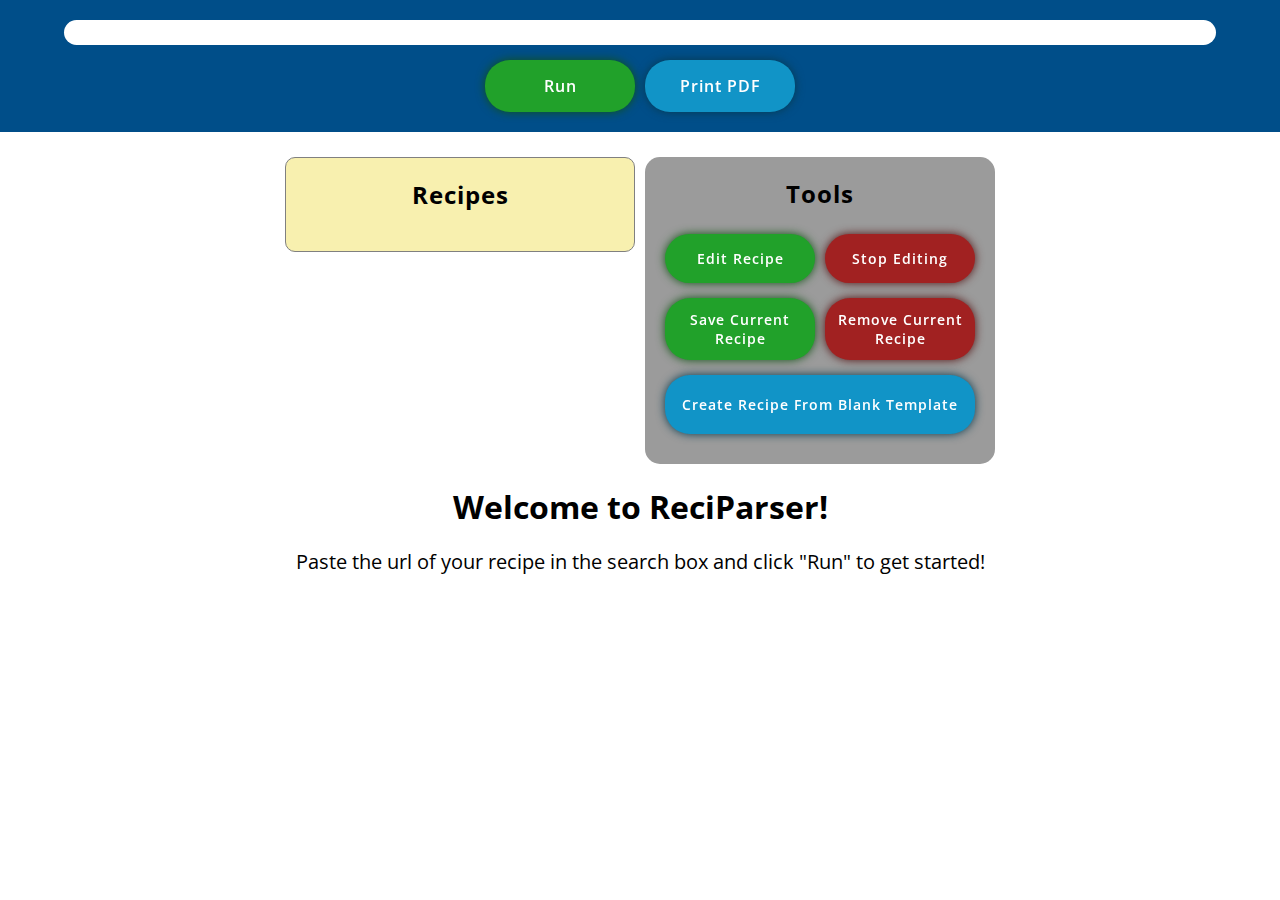
==== index.html @ 2f0b039a "Add in some search settings and CSS" ====
<!DOCTYPE html>
<html lang="en">

<head>
    <meta charset="UTF-8">
    <meta http-equiv="X-UA-Compatible" content="IE=edge">
    <meta name="viewport" content="width=device-width, initial-scale=1.0">
    <script src="./script.js" defer></script>
    <script src="./searchrecipes.js" defer></script>
    <link rel="stylesheet" href="./styles.css">
    <link rel="preconnect" href="https://fonts.googleapis.com">
    <link rel="preconnect" href="https://fonts.gstatic.com" crossorigin>
    <link href="https://fonts.googleapis.com/css2?family=Open+Sans:wght@300;400;500;600;700;800&display=swap"
        rel="stylesheet">
    <title>ReciParser || Home</title>
</head>

<body class="recipes-body">
    <div class="input-container">
        <input type="text" class="recipe-input-url">
        <div class="buttons">
            <div class="run-save-button-container">
                <button class="run">Run</button>
                <button class="save-pdf">Print PDF</button>
            </div>
        </div>
    </div>

    <div class="page-content">
        <div class="left-sidebar">
            <ol class="recipes-list">
                <h2 class="recipe-title">Recipes</h2>
            </ol>
            <div class="save-remove-container">
                <h3 class="tools-header">Tools</h3>
                <div class="edit-button-container">
                    <button class="edit-doc">Edit Recipe</button>
                    <button class="finish-editing">Stop Editing</button>
                </div>
                <div class="save-remove-buttons">
                    <button class="save-recipe">Save Current Recipe</button>
                    <button class="remove-button">Remove Current Recipe</button>
                </div>
                <button class="recipe-template">Create Recipe From Blank Template</button>
            </div>
        </div>
        <div class="recipe-content-container">
            <h1 class="title">Welcome to ReciParser!</h1>
            <div class="ready-in-servings">
                <p class="ready-in">Paste the url of your recipe in the search box and click "Run" to get started!</p>
                <p class="servings"></p>
            </div>
            <img class="recipe-image">
            <div class="ingredients-instructions-container">
                <div class="ingredients-container">
                    <h2 class="ingredients-header"></h2>
                    <ul class="ingredients-list"></ul>
                </div>
                <div class="instructions-container">
                    <h2 class="instructions-header"></h2>
                    <ol class="instructions-list"></ol>
                </div>
            </div>
        </div>
        <div class="right-container-recipes">
            <h4 class="search-settings-heading">Search Settings</h4>
            <div class="rank-by-container">
                <h4 class="search-subheading">Rank By:</h4>
                <select name="rank-search" id="rank-by" class="rank-search">
                    <option value="popularity">Popularity</option>
                    <option value="meta-score">Meta-Score</option>
                    <option value="healthiness">Healthiness</option>
                    <option value="calories">Calories</option>
                    <option value="price">Price</option>
                    <option value="time">Time</option>
                    <option value="carbohydrates">Carbohydrates</option> 
                    <option value="total-fat">Total-Fat</option>
                    <option value="protein">Protein</option>
                </select>
                <select name="asc-desc" class="asc-desc">
                    <option value="asc">Ascending</option>
                    <option value="desc">Descending</option>
                </select>
            </div>
            <div class="diet-container">
                <h4 class="search-subheading">Diet:</h4>
                <input type="checkbox" name="diet" value="vegetarian" id="vegetarian" class="diet">
                <label for="vegetarian">Vegetarian</label>
                <br>
                <input type="checkbox" name="diet" value="vegan" id="vegan" class="diet">
                <label for="vegan">Vegan</label>
                <br>
                <input type="checkbox" name="diet" value="paleo" id="paleo" class="diet">
                <label for="paleo">Paleo</label>
                <br>
                <input type="checkbox" name="diet" value="primal" id="primal" class="diet">
                <label for="primal">Primal</label>
            </div>
        </div>
    </div>

</body>

</html>
---- styles.css ----
body, html{
    height: 50vh;
    width: 100%;
    box-sizing: border-box;
    margin: 0px;
    font-family: 'Open Sans', sans-serif;
}
*, *:before, *:after {
    box-sizing: border-box;
  }
.title{
    margin-bottom: 0px;
}
.recipe-content-container{
    display: flex;
    flex-direction: column;
    align-items: center;
    text-align: center;
    width: 100%;
}

.ready-in-servings{
    display: flex;
    justify-content: center;
    font-size: 20px;
}

.recipe-image{
    max-height: 400px;
}

.instructions-list{
    white-space: pre-line;
    list-style: none;
    margin-top: 0px;
    padding-left: 20px;
}

.ingredients-instructions-container{
    display: flex;
    justify-content: center;
    margin-bottom: 20px;
}

.ingredients-container, .instructions-container{
    flex-basis: 500px;
    display: flex;
    flex-direction: column;
    align-items: center;
}
.ingredients-container{
    flex-basis: 400px;
}
.input-container{
    display: flex;
    justify-content: center;
    align-items: center;
    column-gap: 5px;
    padding: 20px 0px;
    padding-left: 325px;
    background-color: #004E89;
}
.save-remove-container{
    padding: 20px;
    background-color: #9b9b9b;
    border-radius: 15px;
}
.tools-header, .search-settings-heading{
    text-align: center;
    font-size: 24px;
    margin-top: 0px;
    color: rgb(0, 0, 0);
    letter-spacing: 1px;
}

.search-settings-heading, .search-subheading{
    color: white;
}
.search-subheading{
    margin: 12px 0px;
    letter-spacing: 1px;
}
.rank-search, .asc-desc{
    border-radius: 5px;
    font-size: 16px;
    letter-spacing: 1px;
}
label {
    color: white;
    font-size: 16px;
    letter-spacing: 1px;
}

/*buttons*/
.run{
    margin-left: 10px;
    background-color: #21a12a;
    color: white;
    filter: drop-shadow(0px 0px 5px #115315);
}
.run, .save-pdf{
    padding: 12px;
    border-radius: 25px;
    border: none;
    width: 150px;
    font-size: 16px;
}
.save-pdf{
    color: white;
    background-color: #1194c7;
    filter: drop-shadow(0px 0px 5px #063a4e);
}
.run-save-button-container{
    display: flex;
    column-gap: 10px;
}
.save-remove-buttons, .edit-button-container {
    display: flex;
    column-gap: 10px;
}
.save-recipe, .remove-button, .edit-doc, .finish-editing{
    width: 150px;
    padding: 12px;
    margin-bottom: 15px;
    border-radius: 25px;
    border: none;
}
.save-recipe, .edit-doc{
    background-color: #21a12a;
    color: white;
    filter: drop-shadow(0px 0px 5px #115315);
}
.finish-editing, .remove-button{
    background-color: #a12121;
    color: white;
    filter: drop-shadow(0px 0px 5px #531111);
}
.recipe-template{
    width: 100%;
    padding: 20px 10px;
    margin-bottom: 10px;
    border-radius: 25px;
    border: none;
    color: white;
    background-color: #1194c7;
    filter: drop-shadow(0px 0px 5px #063a4e);
}
button:hover {
cursor: pointer;
transform: scale(1.048);
}
button {
    transition: 100ms ease-in-out;
    font-size: 14px;
    background-color: rgb(216, 216, 216);
    letter-spacing: 1px;
    font-family: 'Open Sans', sans-serif;
    font-weight: 600;
    letter-spacing: 1px;
}
.buttons{
    display: flex;
    justify-content: center;
    column-gap: 4px;
    align-items: center;


}
.recipe-input-url{
    width: 600px;
    height: 25px;
    font-size: 16px;
    border: none;
    border-radius: 25px;
    padding-left: 10px;
}

.ingredients-list, .instructions-list ul{
    text-align: left;
}
#hov *:hover {
    border: thin solid gray;
    border-radius: 10px;

}




/*recipe css*/
.recipe-local-storage:hover{
    color: blue;
    cursor: pointer;
}

.left-sidebar{
    display: flex;
    flex-direction: column;
    align-items: center;

}

.right-container-recipes{
    flex-basis: 350px;
    flex-shrink: 0;
    background-color: #004E89;
    border-radius: 15px;
    padding: 20px;
    height: fit-content;
}

.remove-recipe-text-input{
    width: 350px;
}

.recipes-list{
    border: thin solid gray;
    flex-basis: auto;
    width: 350px;
    flex-shrink: 0;
    padding: 20px;
    margin-top: 0px;
    height: fit-content;
    border-radius: 10px;
    background-color: #f8f0AF;
}


.recipe-title{
    text-align: center;
    letter-spacing: 1px;
    margin-top: 0px;
}
.recipe-local-storage{
    text-align: center;
    list-style-position: inside;
}
.remove-recipe-container{
    display: flex;
    justify-content: center;
    padding: 20px 40px;
    column-gap: 10px;

}
.page-content{
    display: flex;
    padding: 0px 35px;
    justify-content: center;
    column-gap: 25px;
    margin-top: 25px;
}

/*CSS for recipe search features*/
.recipe-container{
    display: flex;
    flex-direction: row-reverse;
    justify-content: flex-end;
    text-align: left;
    column-gap: 25px;
    margin: 10px 0px;
    width: 650px;
    align-items: center;
    transition: all 100ms ease-in-out;
}
.recipe-container:hover{
    filter: drop-shadow(0 0 5px gray);
    border: none;
    cursor: pointer;
    transform: scale(1.05);
}
.return-to-search{
    color: blue;
    margin-top: 22px;
}
.return-to-search:hover{
    cursor: pointer;
    transform: scale(1.05);
}
.show-more-recipes{
    color: blue;
    margin-bottom: 25px;
}
.show-more-recipes:hover{
    cursor: pointer;
    transform: scale(1.05);
}
/*excludes heading in print */
@media print {
    .input-container, .save-recipe, .remove-button, .nav-container, .recipes-list, .right-container-recipes, .recipe-template, .upload-image, .return-to-search, .edit-button-container, .tools-header, .left-sidebar{
      display:none;
    }
}

@media screen {
    @media screen {
        @media(max-width: 1350px){
            .page-content{
                flex-direction: column;
                align-items: center;
                padding: 0px;
            }
            body{
                display: flex;
                flex-direction: column;
                align-items: center;
            }
    
            .recipes-list{
                width: 350px;
                align-self: flex-start;
            }
            .right-container-recipes{
                display: none;
            }
            .nav-container{
                padding: 10px;
            }
            .remove-recipe-container{
                padding: 20px 30px;
            }
            .input-container{
                width: 100%;
                flex-direction: column;
                row-gap: 15px;
                padding-left: 0px;
            }
            .recipe-input-url{
                width: 90%;
            }
            .run, .save-pdf, .edit-doc, .finish-editing {
                padding: 15px 10px;
            }
            .run{
                margin-left: 0px;
            }
            .left-sidebar{
                flex-direction: row;
                column-gap: 10px;
            }
        }

    

    /* tablet settings*/
    @media (max-width: 1000px){

        .recipe-image{
            max-width: 650px;
        }
        .ingredients-container, .instructions-container{
            flex-basis: 350px;
        }

        .recipe-content-container{
            width: 90%;
        }

    }
    @media(max-width: 800px){
        .nav-container{
            flex-direction: column;
            padding: 20px;

        }
    
        .remove-recipe-container{
            padding: 15px 0px;
            width: 300px;
        }
}
        /*phone*/
    @media(max-width: 700px){

        .recipe-image{
            width: inherit;
        }
        .ingredients-instructions-container{
            flex-direction: column;
        }
        .left-sidebar{
            flex-direction: column;
            column-gap: 0px;
        }

        .run-save-button-container {
            width: 100%;
        }
        .instructions-list{
            padding-left: 0px;
        }
        .ingredients-list{
            margin-top: 0px;
        }
        .instructions-list ul, .ingredients-list{
            padding-left: 20px;
        }
        .ingredients-container, .instructions-container{
            flex-basis: auto;
            align-items: flex-start;
        }
        .ready-in-servings{
            width: inherit;
        }
        .instructions-header, .ingredients-header{
            align-self: center;
        }
        .buttons{
            flex-direction: column;
            row-gap: 6px;
        }
        button {
            width: 140px;
        }

        /*recipe search*/
        .recipe-container{
            width: 90%;
        }
        .recipe-search-image{
            width: 50%;
        }
    }
}
}
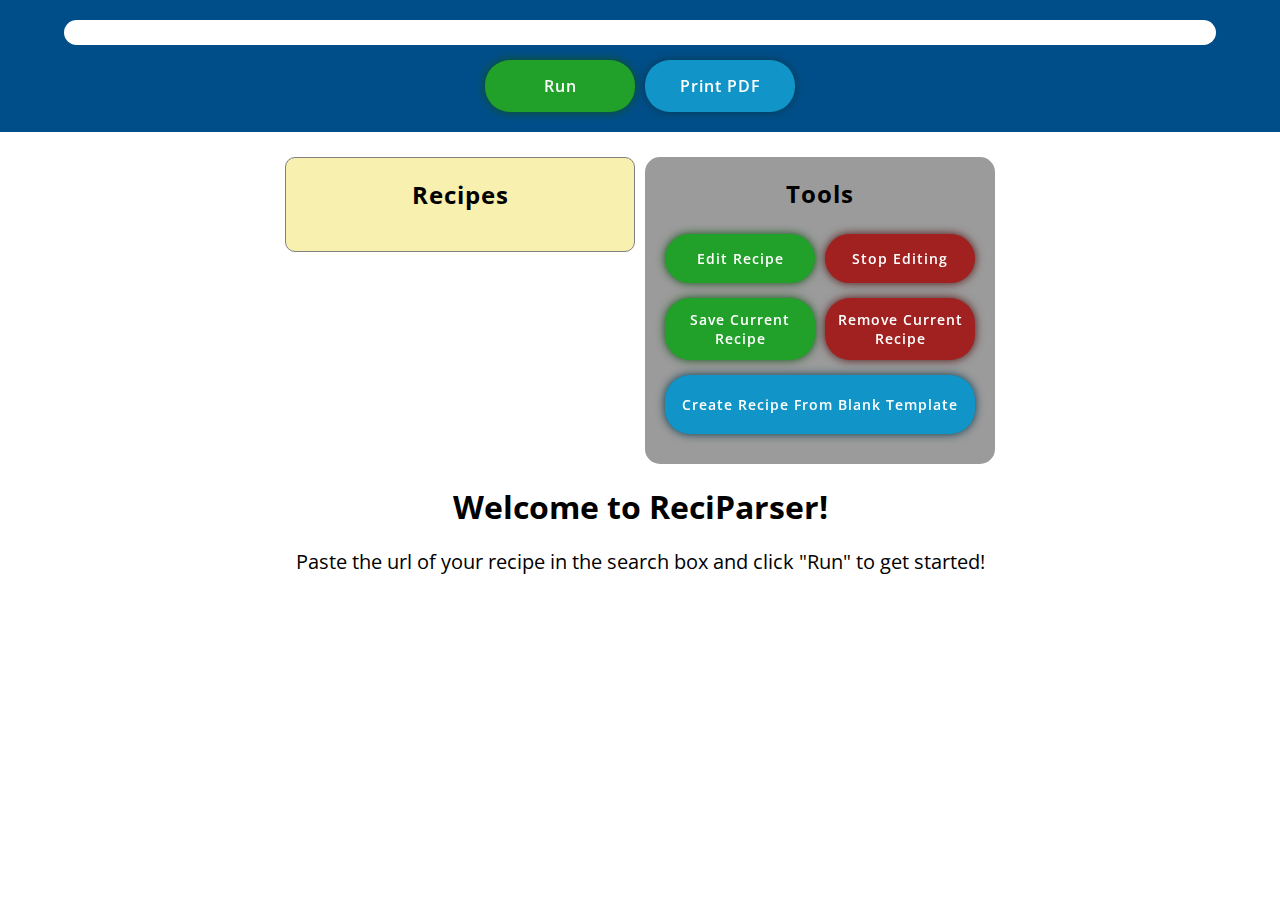
==== commit 0b4f052d: "Add allergies to search options" ====
--- a/index.html
+++ b/index.html
@@ -78,8 +78,8 @@
                     <option value="protein">Protein</option>
                 </select>
                 <select name="asc-desc" class="asc-desc">
+                    <option value="desc">Descending</option>
                     <option value="asc">Ascending</option>
-                    <option value="desc">Descending</option>
                 </select>
             </div>
             <div class="diet-container">
@@ -95,10 +95,41 @@
                 <br>
                 <input type="checkbox" name="diet" value="primal" id="primal" class="diet">
                 <label for="primal">Primal</label>
-            </div>
-        </div>
-    </div>
-
-</body>
+                </div>
+                <div class="allergies-container">
+                    <h4 class="search-subheading">Allergies:</h4>
+                    <div class="allergies-checkbox-container">
+                        <div class="allergies-left-container">
+                            <input type="checkbox" name="allergies" value="dairy" id="dairy" class="allergies">
+                            <label for="dairy">Dairy</label>
+                            <br>
+                            <input type="checkbox" name="allergies" value="egg" id="egg" class="allergies">
+                            <label for="egg">Egg</label>
+                            <br>
+                            <input type="checkbox" name="allergies" value="gluten" id="gluten" class="allergies">
+                            <label for="gluten">Gluten</label>
+                            <br>
+                            <input type="checkbox" name="allergies" value="peanut" id="peanut" class="allergies">
+                            <label for="peanut">Peanut</label>
+                        </div>
+                        <div class="allergies-right-container">
+                            <input type="checkbox" name="allergies" value="soy" id="soy" class="allergies">
+                            <label for="soy">Soy</label>
+                            <br>
+                            <input type="checkbox" name="allergies" value="shellfish" id="shellfish" class="allergies">
+                            <label for="shellfish">Shellfish</label>
+                            <br>
+                            <input type="checkbox" name="allergies" value="tree nut" id="tree nut" class="allergies">
+                            <label for="tree nut">Tree Nut</label>
+                            <br>
+                            <input type="checkbox" name="allergies" value="wheat" id="wheat" class="allergies">
+                            <label for="wheat">Wheat</label>
+                        </div>
+                    </div>
+                </div>
+                </div>
+                </div>
+                
+                </body>
 
 </html>--- a/styles.css
+++ b/styles.css
@@ -89,6 +89,11 @@
     color: white;
     font-size: 16px;
     letter-spacing: 1px;
+}
+.allergies-checkbox-container{
+    display: flex;
+    justify-content: flex-start;
+    column-gap: 60px;
 }
 
 /*buttons*/
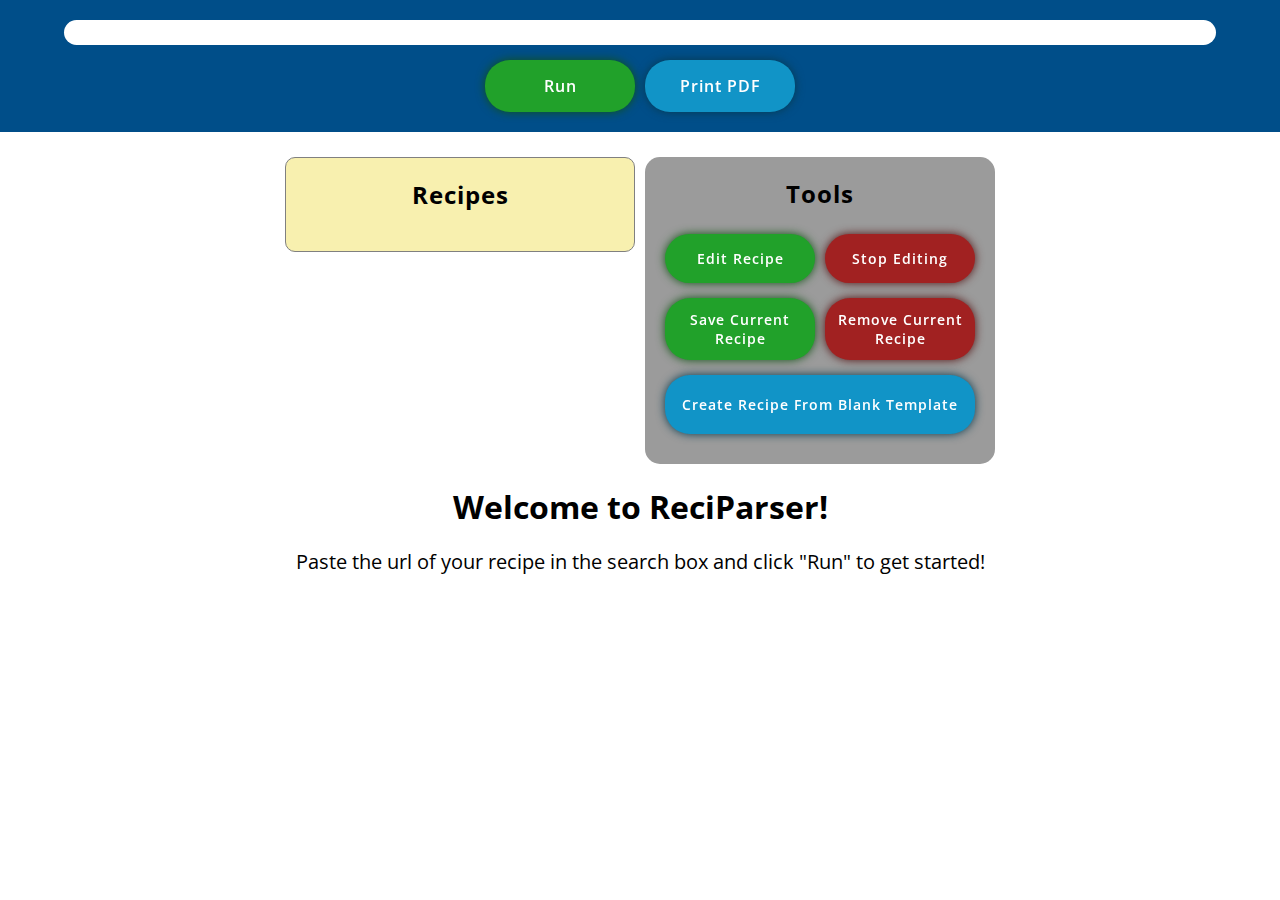
==== commit 5328252d: "Add mobile responsive script and collapse toolbar" ====
--- a/index.html
+++ b/index.html
@@ -7,6 +7,7 @@
     <meta name="viewport" content="width=device-width, initial-scale=1.0">
     <script src="./script.js" defer></script>
     <script src="./searchrecipes.js" defer></script>
+    <script src="./mobileresponsive.js" defer></script>
     <link rel="stylesheet" href="./styles.css">
     <link rel="preconnect" href="https://fonts.googleapis.com">
     <link rel="preconnect" href="https://fonts.gstatic.com" crossorigin>
@@ -32,16 +33,19 @@
                 <h2 class="recipe-title">Recipes</h2>
             </ol>
             <div class="save-remove-container">
-                <h3 class="tools-header">Tools</h3>
-                <div class="edit-button-container">
+                <div class="tools-container">
+                    <h3 class="tools-header">Tools</h3>
+                    <p class="show-hide-toggle-tools">Show</p>
+                </div>
+                <div class="edit-button-container hide">
                     <button class="edit-doc">Edit Recipe</button>
                     <button class="finish-editing">Stop Editing</button>
                 </div>
-                <div class="save-remove-buttons">
+                <div class="save-remove-buttons hide">
                     <button class="save-recipe">Save Current Recipe</button>
                     <button class="remove-button">Remove Current Recipe</button>
                 </div>
-                <button class="recipe-template">Create Recipe From Blank Template</button>
+                <button class="recipe-template hide">Create Recipe From Blank Template</button>
             </div>
         </div>
         <div class="recipe-content-container">
@@ -73,7 +77,7 @@
                     <option value="calories">Calories</option>
                     <option value="price">Price</option>
                     <option value="time">Time</option>
-                    <option value="carbohydrates">Carbohydrates</option> 
+                    <option value="carbohydrates">Carbohydrates</option>
                     <option value="total-fat">Total-Fat</option>
                     <option value="protein">Protein</option>
                 </select>
@@ -95,41 +99,41 @@
                 <br>
                 <input type="checkbox" name="diet" value="primal" id="primal" class="diet">
                 <label for="primal">Primal</label>
-                </div>
-                <div class="allergies-container">
-                    <h4 class="search-subheading">Allergies:</h4>
-                    <div class="allergies-checkbox-container">
-                        <div class="allergies-left-container">
-                            <input type="checkbox" name="allergies" value="dairy" id="dairy" class="allergies">
-                            <label for="dairy">Dairy</label>
-                            <br>
-                            <input type="checkbox" name="allergies" value="egg" id="egg" class="allergies">
-                            <label for="egg">Egg</label>
-                            <br>
-                            <input type="checkbox" name="allergies" value="gluten" id="gluten" class="allergies">
-                            <label for="gluten">Gluten</label>
-                            <br>
-                            <input type="checkbox" name="allergies" value="peanut" id="peanut" class="allergies">
-                            <label for="peanut">Peanut</label>
-                        </div>
-                        <div class="allergies-right-container">
-                            <input type="checkbox" name="allergies" value="soy" id="soy" class="allergies">
-                            <label for="soy">Soy</label>
-                            <br>
-                            <input type="checkbox" name="allergies" value="shellfish" id="shellfish" class="allergies">
-                            <label for="shellfish">Shellfish</label>
-                            <br>
-                            <input type="checkbox" name="allergies" value="tree nut" id="tree nut" class="allergies">
-                            <label for="tree nut">Tree Nut</label>
-                            <br>
-                            <input type="checkbox" name="allergies" value="wheat" id="wheat" class="allergies">
-                            <label for="wheat">Wheat</label>
-                        </div>
+            </div>
+            <div class="allergies-container">
+                <h4 class="search-subheading">Allergies:</h4>
+                <div class="allergies-checkbox-container">
+                    <div class="allergies-left-container">
+                        <input type="checkbox" name="allergies" value="dairy" id="dairy" class="allergies">
+                        <label for="dairy">Dairy</label>
+                        <br>
+                        <input type="checkbox" name="allergies" value="egg" id="egg" class="allergies">
+                        <label for="egg">Egg</label>
+                        <br>
+                        <input type="checkbox" name="allergies" value="gluten" id="gluten" class="allergies">
+                        <label for="gluten">Gluten</label>
+                        <br>
+                        <input type="checkbox" name="allergies" value="peanut" id="peanut" class="allergies">
+                        <label for="peanut">Peanut</label>
+                    </div>
+                    <div class="allergies-right-container">
+                        <input type="checkbox" name="allergies" value="soy" id="soy" class="allergies">
+                        <label for="soy">Soy</label>
+                        <br>
+                        <input type="checkbox" name="allergies" value="shellfish" id="shellfish" class="allergies">
+                        <label for="shellfish">Shellfish</label>
+                        <br>
+                        <input type="checkbox" name="allergies" value="tree nut" id="tree nut" class="allergies">
+                        <label for="tree nut">Tree Nut</label>
+                        <br>
+                        <input type="checkbox" name="allergies" value="wheat" id="wheat" class="allergies">
+                        <label for="wheat">Wheat</label>
                     </div>
                 </div>
-                </div>
-                </div>
-                
-                </body>
+            </div>
+        </div>
+    </div>
+
+</body>
 
 </html>--- a/styles.css
+++ b/styles.css
@@ -71,6 +71,15 @@
     margin-top: 0px;
     color: rgb(0, 0, 0);
     letter-spacing: 1px;
+}
+
+.show-hide-toggle-tools{
+    margin-top: 9px;
+    margin-right: 5px;
+    font-weight: bold;
+    color: black;
+    width: 40px;
+    display: none;
 }
 
 .search-settings-heading, .search-subheading{
@@ -390,6 +399,22 @@
         .run-save-button-container {
             width: 100%;
         }
+        .tools-container{
+            display: flex;
+            column-gap: 76px;
+            justify-content: flex-end;
+        }
+        .show-hide-toggle-tools{
+            display: inline;
+            cursor: pointer;
+        }
+        .save-remove-container{
+            height: 75px;
+            width: 100%;
+        }
+        .edit-button-container, .save-remove-buttons, .recipe-template{
+            display: none;
+        }
         .instructions-list{
             padding-left: 0px;
         }
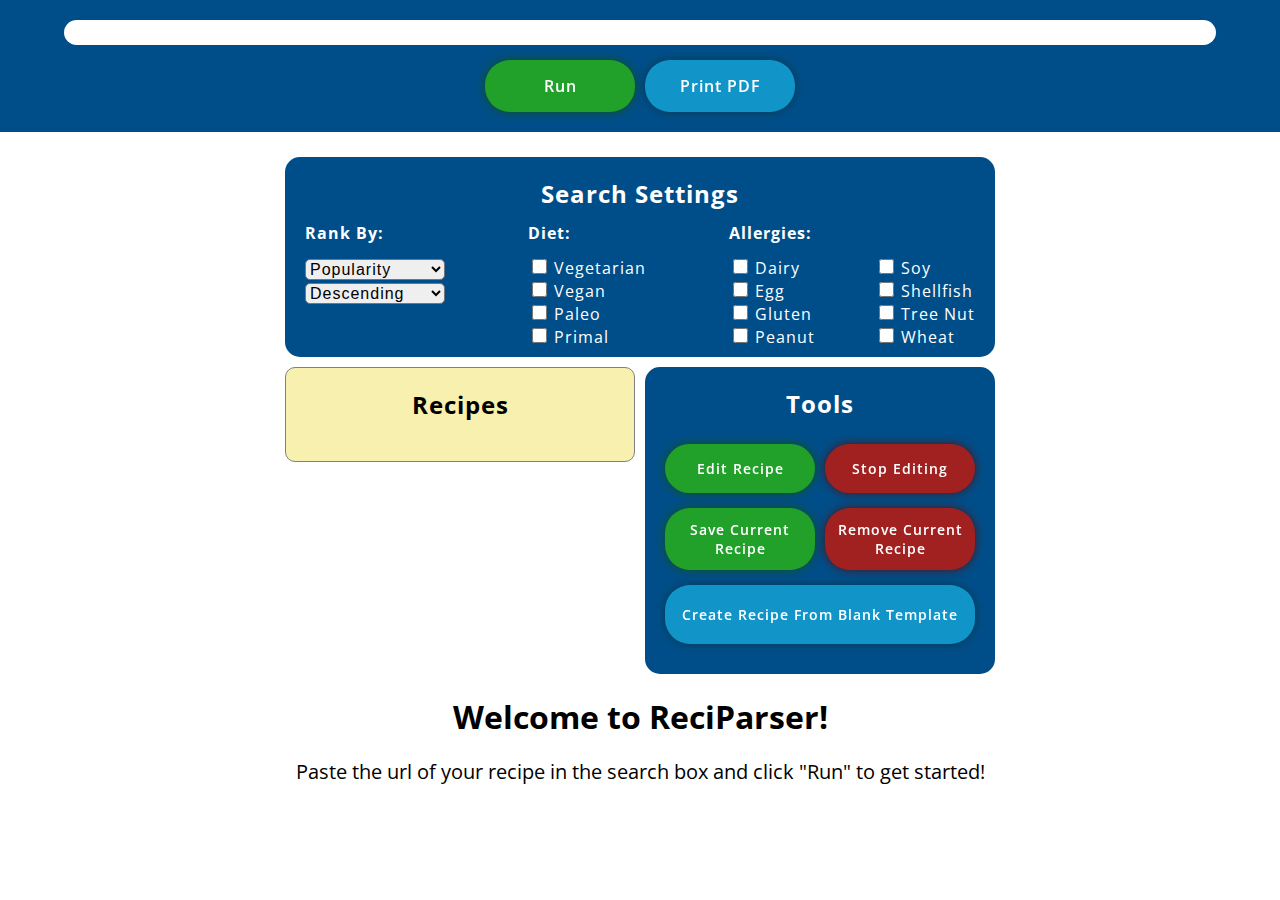
==== commit a2858f89: "Add settings to mobile" ====
--- a/index.html
+++ b/index.html
@@ -28,6 +28,7 @@
     </div>
 
     <div class="page-content">
+
         <div class="left-sidebar">
             <ol class="recipes-list">
                 <h2 class="recipe-title">Recipes</h2>
@@ -66,68 +67,74 @@
                 </div>
             </div>
         </div>
+
         <div class="right-container-recipes">
-            <h4 class="search-settings-heading">Search Settings</h4>
-            <div class="rank-by-container">
-                <h4 class="search-subheading">Rank By:</h4>
-                <select name="rank-search" id="rank-by" class="rank-search">
-                    <option value="popularity">Popularity</option>
-                    <option value="meta-score">Meta-Score</option>
-                    <option value="healthiness">Healthiness</option>
-                    <option value="calories">Calories</option>
-                    <option value="price">Price</option>
-                    <option value="time">Time</option>
-                    <option value="carbohydrates">Carbohydrates</option>
-                    <option value="total-fat">Total-Fat</option>
-                    <option value="protein">Protein</option>
-                </select>
-                <select name="asc-desc" class="asc-desc">
-                    <option value="desc">Descending</option>
-                    <option value="asc">Ascending</option>
-                </select>
+            <div class="search-settings-heading-container">
+                <h4 class="search-settings-heading">Search Settings</h4>
+                <p class="show-hide-toggle-settings">Show</p>
             </div>
-            <div class="diet-container">
-                <h4 class="search-subheading">Diet:</h4>
-                <input type="checkbox" name="diet" value="vegetarian" id="vegetarian" class="diet">
-                <label for="vegetarian">Vegetarian</label>
-                <br>
-                <input type="checkbox" name="diet" value="vegan" id="vegan" class="diet">
-                <label for="vegan">Vegan</label>
-                <br>
-                <input type="checkbox" name="diet" value="paleo" id="paleo" class="diet">
-                <label for="paleo">Paleo</label>
-                <br>
-                <input type="checkbox" name="diet" value="primal" id="primal" class="diet">
-                <label for="primal">Primal</label>
-            </div>
-            <div class="allergies-container">
-                <h4 class="search-subheading">Allergies:</h4>
-                <div class="allergies-checkbox-container">
-                    <div class="allergies-left-container">
-                        <input type="checkbox" name="allergies" value="dairy" id="dairy" class="allergies">
-                        <label for="dairy">Dairy</label>
-                        <br>
-                        <input type="checkbox" name="allergies" value="egg" id="egg" class="allergies">
-                        <label for="egg">Egg</label>
-                        <br>
-                        <input type="checkbox" name="allergies" value="gluten" id="gluten" class="allergies">
-                        <label for="gluten">Gluten</label>
-                        <br>
-                        <input type="checkbox" name="allergies" value="peanut" id="peanut" class="allergies">
-                        <label for="peanut">Peanut</label>
-                    </div>
-                    <div class="allergies-right-container">
-                        <input type="checkbox" name="allergies" value="soy" id="soy" class="allergies">
-                        <label for="soy">Soy</label>
-                        <br>
-                        <input type="checkbox" name="allergies" value="shellfish" id="shellfish" class="allergies">
-                        <label for="shellfish">Shellfish</label>
-                        <br>
-                        <input type="checkbox" name="allergies" value="tree nut" id="tree nut" class="allergies">
-                        <label for="tree nut">Tree Nut</label>
-                        <br>
-                        <input type="checkbox" name="allergies" value="wheat" id="wheat" class="allergies">
-                        <label for="wheat">Wheat</label>
+            <div class="search-settings-content">
+                <div class="rank-by-container">
+                    <h4 class="search-subheading">Rank By:</h4>
+                    <select name="rank-search" id="rank-by" class="rank-search">
+                        <option value="popularity">Popularity</option>
+                        <option value="meta-score">Meta-Score</option>
+                        <option value="healthiness">Healthiness</option>
+                        <option value="calories">Calories</option>
+                        <option value="price">Price</option>
+                        <option value="time">Time</option>
+                        <option value="carbohydrates">Carbohydrates</option>
+                        <option value="total-fat">Total-Fat</option>
+                        <option value="protein">Protein</option>
+                    </select>
+                    <select name="asc-desc" class="asc-desc">
+                        <option value="desc">Descending</option>
+                        <option value="asc">Ascending</option>
+                    </select>
+                </div>
+                <div class="diet-container">
+                    <h4 class="search-subheading">Diet:</h4>
+                    <input type="checkbox" name="diet" value="vegetarian" id="vegetarian" class="diet">
+                    <label for="vegetarian">Vegetarian</label>
+                    <br>
+                    <input type="checkbox" name="diet" value="vegan" id="vegan" class="diet">
+                    <label for="vegan">Vegan</label>
+                    <br>
+                    <input type="checkbox" name="diet" value="paleo" id="paleo" class="diet">
+                    <label for="paleo">Paleo</label>
+                    <br>
+                    <input type="checkbox" name="diet" value="primal" id="primal" class="diet">
+                    <label for="primal">Primal</label>
+                </div>
+                <div class="allergies-container">
+                    <h4 class="search-subheading">Allergies:</h4>
+                    <div class="allergies-checkbox-container">
+                        <div class="allergies-left-container">
+                            <input type="checkbox" name="allergies" value="dairy" id="dairy" class="allergies">
+                            <label for="dairy">Dairy</label>
+                            <br>
+                            <input type="checkbox" name="allergies" value="egg" id="egg" class="allergies">
+                            <label for="egg">Egg</label>
+                            <br>
+                            <input type="checkbox" name="allergies" value="gluten" id="gluten" class="allergies">
+                            <label for="gluten">Gluten</label>
+                            <br>
+                            <input type="checkbox" name="allergies" value="peanut" id="peanut" class="allergies">
+                            <label for="peanut">Peanut</label>
+                        </div>
+                        <div class="allergies-right-container">
+                            <input type="checkbox" name="allergies" value="soy" id="soy" class="allergies">
+                            <label for="soy">Soy</label>
+                            <br>
+                            <input type="checkbox" name="allergies" value="shellfish" id="shellfish" class="allergies">
+                            <label for="shellfish">Shellfish</label>
+                            <br>
+                            <input type="checkbox" name="allergies" value="tree nut" id="tree nut" class="allergies">
+                            <label for="tree nut">Tree Nut</label>
+                            <br>
+                            <input type="checkbox" name="allergies" value="wheat" id="wheat" class="allergies">
+                            <label for="wheat">Wheat</label>
+                        </div>
                     </div>
                 </div>
             </div>
--- a/styles.css
+++ b/styles.css
@@ -62,19 +62,19 @@
 }
 .save-remove-container{
     padding: 20px;
-    background-color: #9b9b9b;
+    background-color: #004E89;
     border-radius: 15px;
 }
 .tools-header, .search-settings-heading{
     text-align: center;
     font-size: 24px;
     margin-top: 0px;
-    color: rgb(0, 0, 0);
-    letter-spacing: 1px;
-}
-
-.show-hide-toggle-tools{
-    margin-top: 9px;
+    color: white;
+    letter-spacing: 1px;
+}
+
+.show-hide-toggle-tools, .show-hide-toggle-settings{
+    margin-top: 8px;
     margin-right: 5px;
     font-weight: bold;
     color: black;
@@ -82,7 +82,7 @@
     display: none;
 }
 
-.search-settings-heading, .search-subheading{
+.search-subheading{
     color: white;
 }
 .search-subheading{
@@ -298,6 +298,10 @@
     cursor: pointer;
     transform: scale(1.05);
 }
+input[type='checkbox']{
+    height: 15px;
+    width: 15px;
+}
 /*excludes heading in print */
 @media print {
     .input-container, .save-recipe, .remove-button, .nav-container, .recipes-list, .right-container-recipes, .recipe-template, .upload-image, .return-to-search, .edit-button-container, .tools-header, .left-sidebar{
@@ -309,7 +313,7 @@
     @media screen {
         @media(max-width: 1350px){
             .page-content{
-                flex-direction: column;
+                flex-direction: column-reverse;
                 align-items: center;
                 padding: 0px;
             }
@@ -324,8 +328,28 @@
                 align-self: flex-start;
             }
             .right-container-recipes{
-                display: none;
-            }
+                flex-basis: 75px;
+                height: 200px;
+                order: 2;
+                width: 710px;
+                margin-bottom: 10px;
+            }
+            .search-settings-heading-container{
+                text-align: center;
+            }
+            .search-settings-heading{
+                margin-bottom: 0px;
+            }
+            .rank-by-container{
+                display: flex;
+                flex-direction: column;
+                row-gap: 3px;
+            }
+            .search-settings-content{
+                display: flex;
+                justify-content: space-between;
+            }
+
             .nav-container{
                 padding: 10px;
             }
@@ -350,6 +374,7 @@
             .left-sidebar{
                 flex-direction: row;
                 column-gap: 10px;
+                order: 1;
             }
         }
 
@@ -384,6 +409,9 @@
 }
         /*phone*/
     @media(max-width: 700px){
+        .page-content{
+            margin-top: 10px;
+        }
 
         .recipe-image{
             width: inherit;
@@ -392,27 +420,47 @@
             flex-direction: column;
         }
         .left-sidebar{
-            flex-direction: column;
-            column-gap: 0px;
-        }
-
+            flex-direction: column-reverse;
+            row-gap: 10px;
+        }
+        button:hover{
+            transform: none;
+        }
         .run-save-button-container {
             width: 100%;
         }
-        .tools-container{
+        .right-container-recipes{
+            height: 75px;
+            width: 350px;
+        }
+        .recipes-list{
+            margin-bottom: 0px;
+        }
+
+        .tools-container, .search-settings-heading-container{
             display: flex;
             column-gap: 76px;
             justify-content: flex-end;
         }
-        .show-hide-toggle-tools{
+        .search-settings-heading-container{
+            column-gap: 10px;
+        }
+        .rank-by-container{
+            width: 150px;
+        }
+        .show-hide-toggle-tools, .show-hide-toggle-settings{
             display: inline;
             cursor: pointer;
+            letter-spacing: 1px;
+            text-decoration: underline;
+            text-underline-offset: 2px;
+            color: white;
         }
         .save-remove-container{
             height: 75px;
             width: 100%;
         }
-        .edit-button-container, .save-remove-buttons, .recipe-template{
+        .edit-button-container, .save-remove-buttons, .recipe-template, .search-settings-content{
             display: none;
         }
         .instructions-list{
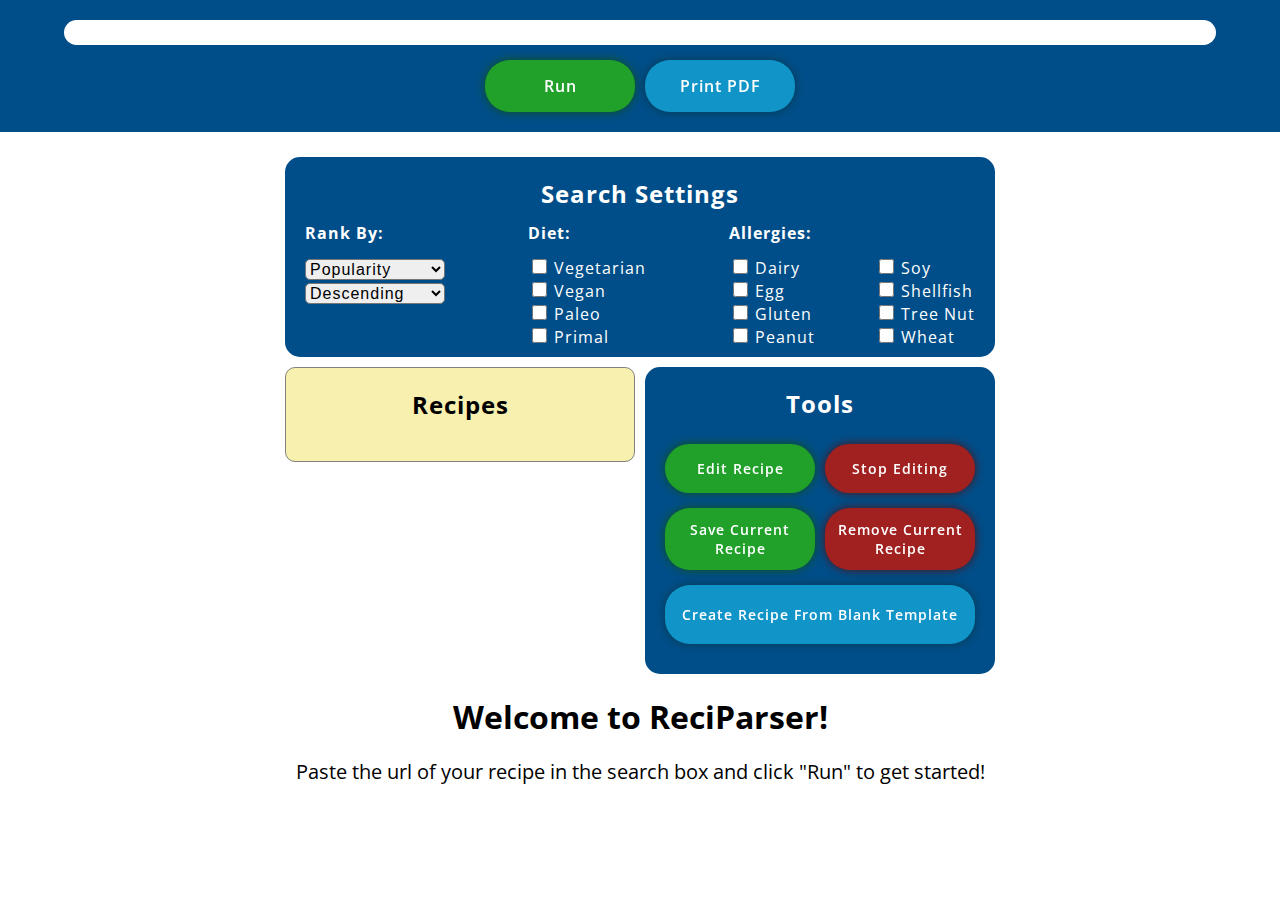
==== commit 4ddaea7f: "Organize code, add recipe ID, search on 'enter'" ====
--- a/index.html
+++ b/index.html
@@ -17,7 +17,7 @@
 </head>
 
 <body class="recipes-body">
-    <div class="input-container">
+    <form class="input-container">
         <input type="text" class="recipe-input-url">
         <div class="buttons">
             <div class="run-save-button-container">
@@ -25,7 +25,7 @@
                 <button class="save-pdf">Print PDF</button>
             </div>
         </div>
-    </div>
+    </form>
 
     <div class="page-content">
 
--- a/styles.css
+++ b/styles.css
@@ -290,6 +290,9 @@
     cursor: pointer;
     transform: scale(1.05);
 }
+.recipe-id{
+    margin-bottom: 20px;
+}
 .show-more-recipes{
     color: blue;
     margin-bottom: 25px;
@@ -304,7 +307,8 @@
 }
 /*excludes heading in print */
 @media print {
-    .input-container, .save-recipe, .remove-button, .nav-container, .recipes-list, .right-container-recipes, .recipe-template, .upload-image, .return-to-search, .edit-button-container, .tools-header, .left-sidebar{
+    .input-container, .save-recipe, .remove-button, .nav-container, .recipes-list, .right-container-recipes, 
+    .recipe-template, .upload-image, .return-to-search, .edit-button-container, .tools-header, .left-sidebar, .recipe-id{
       display:none;
     }
 }
@@ -433,6 +437,7 @@
             height: 75px;
             width: 350px;
         }
+
         .recipes-list{
             margin-bottom: 0px;
         }
@@ -463,6 +468,10 @@
         .edit-button-container, .save-remove-buttons, .recipe-template, .search-settings-content{
             display: none;
         }
+        .expand{
+            display: block;
+            height: fit-content;
+        }
         .instructions-list{
             padding-left: 0px;
         }
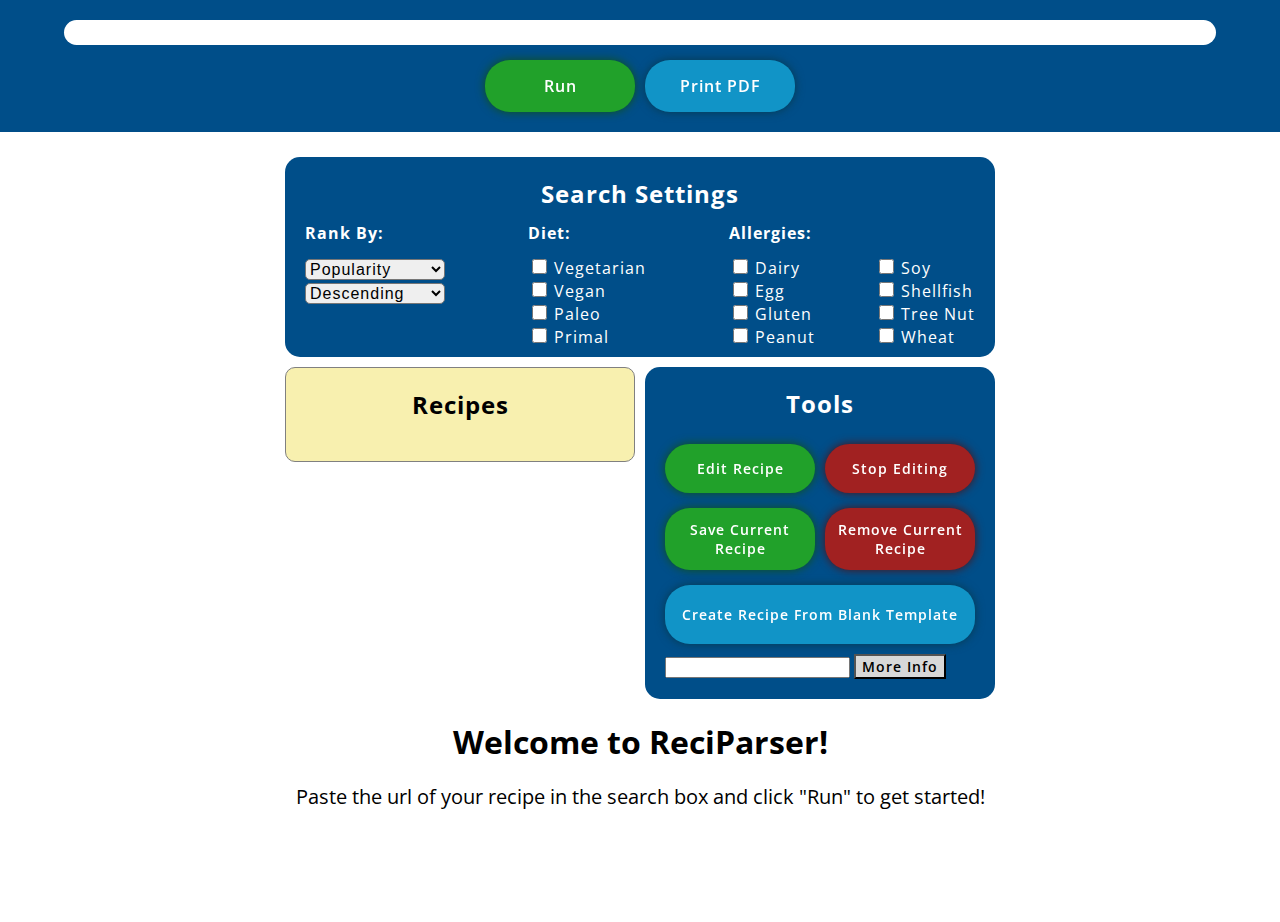
==== commit 47f0a892: "Add code for nutrition info for seach via id" ====
--- a/index.html
+++ b/index.html
@@ -47,6 +47,10 @@
                     <button class="remove-button">Remove Current Recipe</button>
                 </div>
                 <button class="recipe-template hide">Create Recipe From Blank Template</button>
+                <form class="id-search-container">
+                    <input type="number" class="id-search-input">
+                    <button class="id-search-button">More Info</button>
+                </form>
             </div>
         </div>
         <div class="recipe-content-container">
--- a/styles.css
+++ b/styles.css
@@ -305,6 +305,10 @@
     height: 15px;
     width: 15px;
 }
+/*CSS for search using recipeID*/
+.recipe-nutrition-image{
+    width: 250px;
+}
 /*excludes heading in print */
 @media print {
     .input-container, .save-recipe, .remove-button, .nav-container, .recipes-list, .right-container-recipes, 
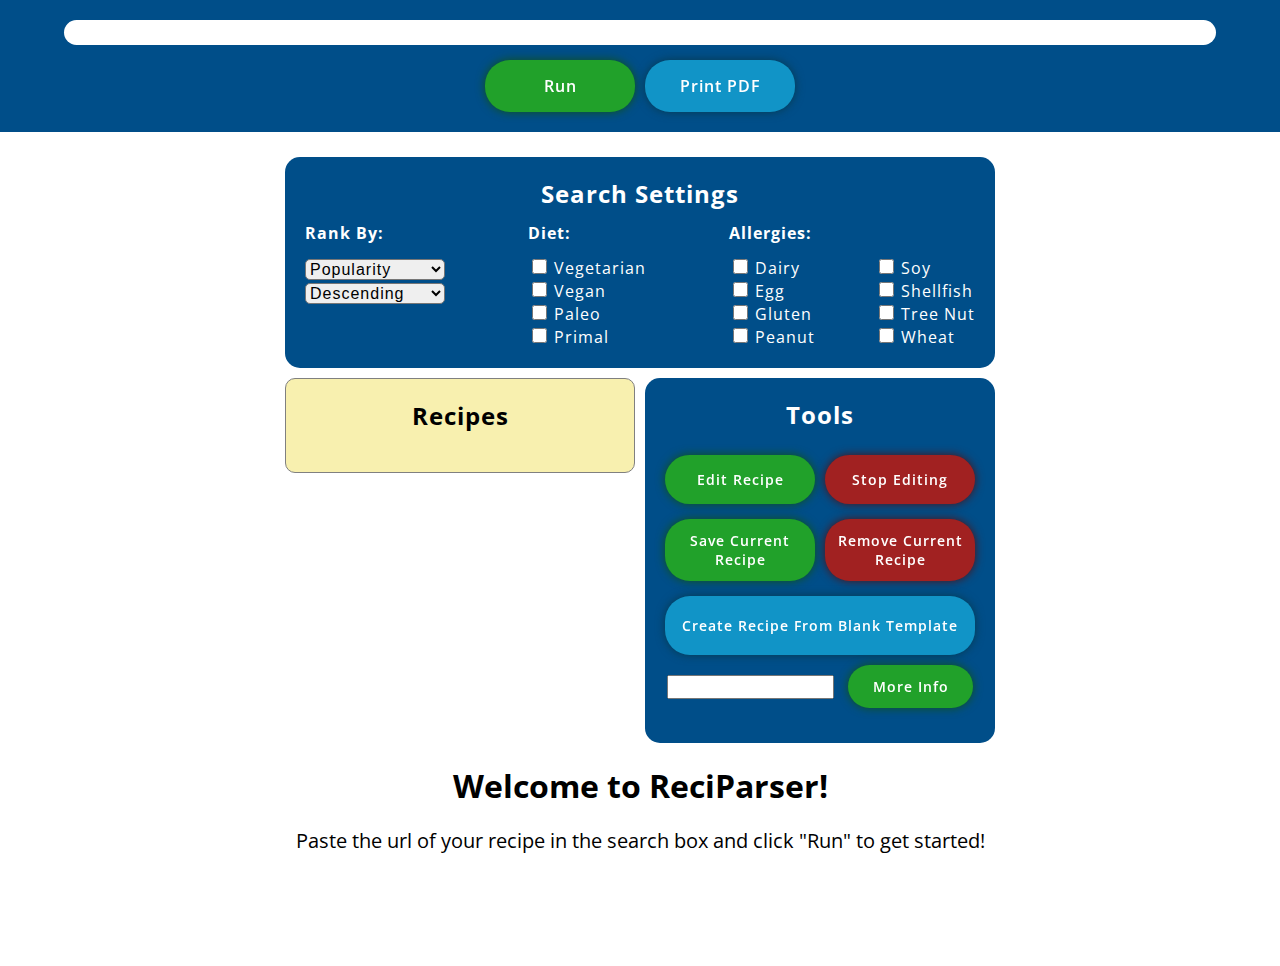
==== commit 925b5d1f: "Add loading spinner" ====
--- a/index.html
+++ b/index.html
@@ -55,6 +55,7 @@
         </div>
         <div class="recipe-content-container">
             <h1 class="title">Welcome to ReciParser!</h1>
+            <div class="lds-dual-ring"></div>
             <div class="ready-in-servings">
                 <p class="ready-in">Paste the url of your recipe in the search box and click "Run" to get started!</p>
                 <p class="servings"></p>
--- a/styles.css
+++ b/styles.css
@@ -11,6 +11,31 @@
 .title{
     margin-bottom: 0px;
 }
+/*loading spinner */
+.lds-dual-ring {
+    display: none;
+    width: 80px;
+    height: 80px;
+  }
+  .lds-dual-ring:after {
+    content: " ";
+    display: block;
+    width: 64px;
+    height: 64px;
+    margin: 8px;
+    border-radius: 50%;
+    border: 6px solid #fff;
+    border-color: #004E89 transparent #004E89 transparent;
+    animation: lds-dual-ring 1.2s linear infinite;
+  }
+  @keyframes lds-dual-ring {
+    0% {
+      transform: rotate(0deg);
+    }
+    100% {
+      transform: rotate(360deg);
+    }
+  }
 .recipe-content-container{
     display: flex;
     flex-direction: column;
@@ -64,6 +89,7 @@
     padding: 20px;
     background-color: #004E89;
     border-radius: 15px;
+    width: 350px;
 }
 .tools-header, .search-settings-heading{
     text-align: center;
@@ -132,14 +158,19 @@
     display: flex;
     column-gap: 10px;
 }
-.save-recipe, .remove-button, .edit-doc, .finish-editing{
-    width: 150px;
+.save-recipe, .remove-button, .edit-doc, .finish-editing, .id-search-button{
     padding: 12px;
     margin-bottom: 15px;
     border-radius: 25px;
     border: none;
 }
-.save-recipe, .edit-doc{
+.id-search-button{
+    width: 125px;
+}
+.edit-doc, .save-recipe{
+    width: 100%;
+}
+.save-recipe, .edit-doc, .id-search-button{
     background-color: #21a12a;
     color: white;
     filter: drop-shadow(0px 0px 5px #115315);
@@ -148,6 +179,7 @@
     background-color: #a12121;
     color: white;
     filter: drop-shadow(0px 0px 5px #531111);
+    width: 100%;
 }
 .recipe-template{
     width: 100%;
@@ -309,6 +341,50 @@
 .recipe-nutrition-image{
     width: 250px;
 }
+.id-search-container{
+    text-align: center;
+}
+.id-search-input{
+    width: 167px;
+    margin-right: 10px;
+    font-size: 16px;
+}
+/* Chrome, Safari, Edge, Opera hide arrow for number input */
+input::-webkit-outer-spin-button,
+input::-webkit-inner-spin-button {
+  -webkit-appearance: none;
+  margin: 0;
+}
+
+/* Firefox */
+input[type=number] {
+  -moz-appearance: textfield;
+}
+.recipe-taste-container{
+    width: 250px;
+    display: flex;
+    flex-direction: column;
+    row-gap: 12px;
+    order: 1;
+}
+.taste-heading{
+    margin: 0px;
+}
+#bitterness, #fattiness, #saltiness, #savoriness, #sourness, #sweetness{
+    height: 20px;
+    background-color: #004E89;
+}
+label[for='bitterness'], label[for='fattiness'], label[for='saltiness'], label[for='savoriness'], label[for='sourness'], label[for='sweetness']{
+    color: black;
+}
+.bitterness-bar, .fattiness-bar, .saltiness-bar, .savoriness-bar, .sourness-bar, .sweetness-bar{
+    background-color: lightgray;
+    border: thin solid black;
+}
+.recipe-id-info-container{
+    display: flex;
+    column-gap: 20px;
+}
 /*excludes heading in print */
 @media print {
     .input-container, .save-recipe, .remove-button, .nav-container, .recipes-list, .right-container-recipes, 
@@ -337,7 +413,7 @@
             }
             .right-container-recipes{
                 flex-basis: 75px;
-                height: 200px;
+                height: fit-content;
                 order: 2;
                 width: 710px;
                 margin-bottom: 10px;
@@ -373,7 +449,7 @@
             .recipe-input-url{
                 width: 90%;
             }
-            .run, .save-pdf, .edit-doc, .finish-editing {
+            .run, .save-pdf, .edit-doc, .finish-editing{
                 padding: 15px 10px;
             }
             .run{
@@ -456,6 +532,10 @@
         }
         .rank-by-container{
             width: 150px;
+        }
+        .recipe-id-info-container{
+            flex-direction: column;
+            margin-top: 15px;
         }
         .show-hide-toggle-tools, .show-hide-toggle-settings{
             display: inline;
@@ -467,9 +547,8 @@
         }
         .save-remove-container{
             height: 75px;
-            width: 100%;
-        }
-        .edit-button-container, .save-remove-buttons, .recipe-template, .search-settings-content{
+        }
+        .edit-button-container, .save-remove-buttons, .recipe-template, .search-settings-content, .id-search-container{
             display: none;
         }
         .expand{
